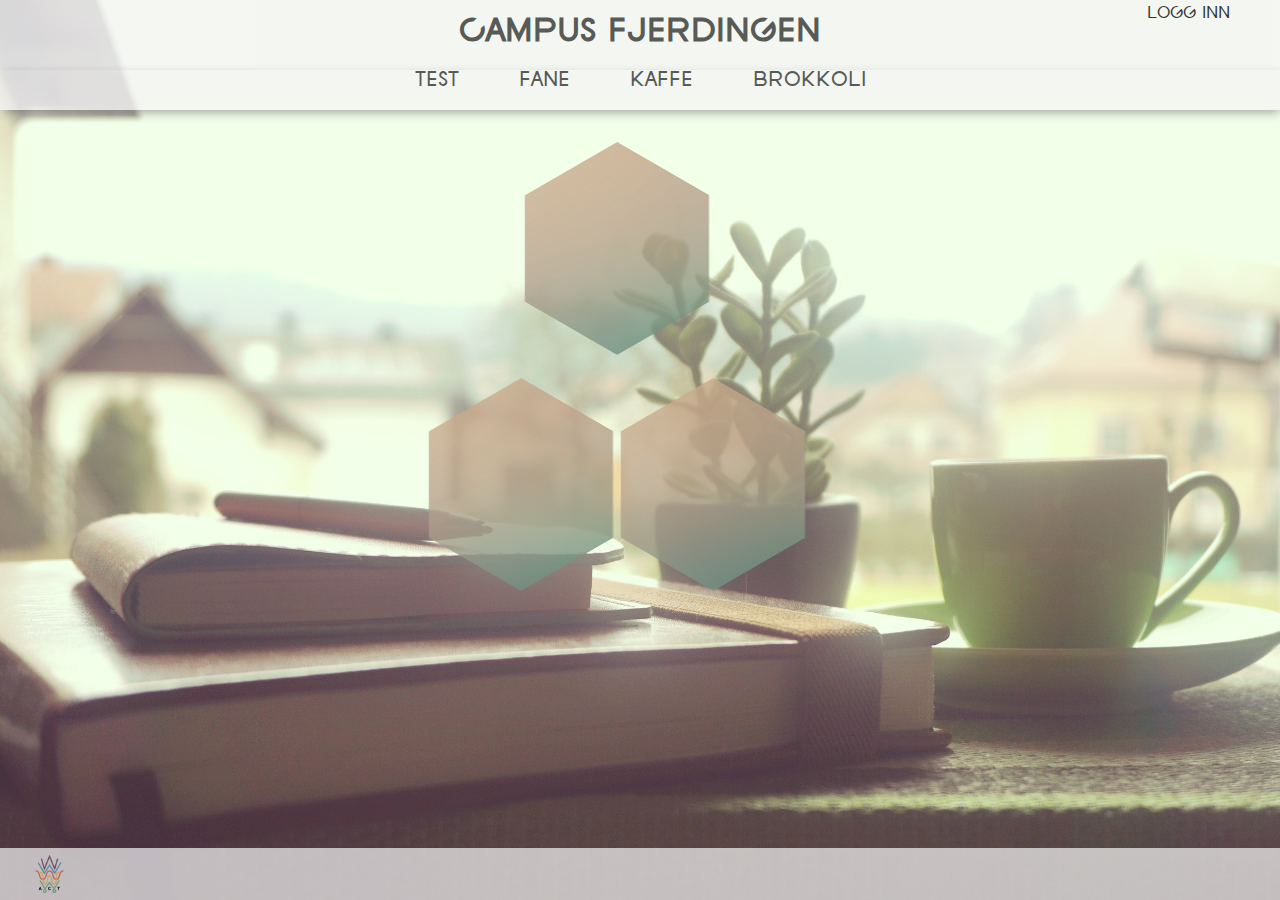
==== Hovedside_Kode/index.html @ 4a8763cb "Ny mappe med endringer til hovedside" ====
<!doctype html>

<html lang="en">
<head>
  <meta charset="utf-8">
  <meta name="viewport" content="width=device-width, initial-scale=1">
<link rel="stylesheet" type="text/css" href="hexStyle.css"> 
    

  <title>Tittel</title>
    <style>
        
        
        *{
            margin: 0px;
            padding: 0px;
        }
        
        @font-face{
            font-family: 'font';
            src: url(fonter/newrepublic/SF%20New%20Republic.ttf);
        }
        
        html, body, #wrapper {
            height: 100%;
            width: 100%;
            background-image: url(Design/BGs/cup_bg.jpg);
            background-size: 100% 100%;
            font-family: 'font', sans-serif;
            text-transform: uppercase;
            position: relative;
        }
        
        #headerContainer{
            height: 70px;
            position: relative;
            min-width: 50%;
            max-width: 100%;
            z-index: 1;
            white-space: nowrap;
            
        }
        
        #navMenuTop{
            width: 100%;
            height: 100%;
            text-align: center;
            background-color: rgb(245,245,245);
            opacity: 0.8;
             white-space: nowrap;
        }
        
        #fjerdingen{
            position: relative;
            top: 15px;
             white-space: nowrap;
        }
        
        /*--Navigation--*/
        a{
            text-decoration: none;
            color: rgb(50,50,50)
        }
        
        #login{
            right: 50px;
            position: absolute;
            top: 5px;
             white-space: nowrap;
        }

        #menu{
            border-width:1px 0;
            list-style:none;
            margin:0;
            padding:0;
            text-align:center;
            font-size: 0;
            background-color: rgb(245,245,245);
            opacity: 0.8;
            height: 40px;
            box-shadow: 2px 4px 10px -2px #888888;
        }
       
        #menu li {
            text-align: center; 
            display: inline-block;
            padding-bottom: 3px;    
            text-align: center;
            margin: 0 1.5em;
            font-size: 20px;
            
        }
        
        #menu a{
            border-bottom: 3px solid transparent;
            -webkit-transition: border 0.2s ease-in-out;
            -moz-transition: border 0.2s ease-in-out;
            -o-transition: border 0.2s ease-in-out;
            transition: border 0.2s ease-in-out;
            padding-bottom: 5px;
        }
        
        
        #menu a:hover{
            border-bottom: 3px solid rgb(100,100,100);
        }
        
        /*--!Navigation--*/
        
        /*-Footer-*/
        
        #footerContainer{
            min-width: 100%;
            position: absolute;
            height: 52px;
            bottom: 0;
            background-color: rgb(245,245,245);
            opacity: 0.7;
            box-sizing: border-box;
            padding: 10px 20px;
            list-style: none;   
            float: left;
            white-space: nowrap;
            overflow: hidden;
        }
        
        #logo{
            top: 5px;
            left: 25px;
            position: absolute;
            
        }
        /*-!Footer-*/   
        
        /*--HexMeny--*/
        
        #hexMenyContainer{
            max-height: 40%;
            max-width: 75%;
            min-height: 75%;
            top: 8%;
            margin: auto;
            position:relative;
            overflow: hidden;
    
            
        }
        
        #hexOne{
            position:absolute;
            left: 38%;
        }
        
        #hexTwo{
            position: absolute;
            left: 28%;
            top: 35%;
        }
        
        #hexThree{
            position: absolute;
            top: 35%;
            left: 48%;
        }
    </style>  

</head>

<body>
    <div id="wrapper">
        <header>
        <div id="headerContainer">
            <div id="navMenuTop">
               <h1><a id="fjerdingen" href="index.html">CAMPUS FJERDINGEN</a></h1>
                <p id="login">Logg inn</p>
            </div>
                <div id="navMenuBottom">
                    <nav>
                        <ul id="menu">    
                            <li><a href="#">Test</a></li>
                            <li><a href="#">Fane</a></li>
                            <li><a href="#">Kaffe</a></li>
                            <li><a href="#">Brokkoli</a></li>
                        </ul>
                    </nav>
                </div>
             </div>
        </header>
        <footer>
            <div id="footerContainer">
                    <img id="logo" src="images/logo.png" width="50px" height="50px">
            </div>
        
        </footer>
        <div id="hexMenyContainer">
            <ul id="hexGrid">
                <li id ="hexOne" class ="hex">
                     <a class ="hexIn" href="#">
                        <img src="Design/BGs/Blured/Blurred%20backgrounds%20by%20Dreamstale%20(4).jpg">
                        <h1>Workshops</h1>
                        <p>Opprett eller meld deg på workshops</p>
                     </a>
                 </li>
                 <li id ="hexTwo" class ="hex">
                     <a class ="hexIn" href="#">
                        <img src="Design/BGs/Blured/Blurred%20backgrounds%20by%20Dreamstale%20(4).jpg">
                        <h1>Kurs</h1>
                        <p>Kurs av og for elever</p>
                     </a>
                 </li>
                <li id ="hexThree" class ="hex">
                     <a class ="hexIn" href="#">
                        <img src="Design/BGs/Blured/Blurred%20backgrounds%20by%20Dreamstale%20(4).jpg">
                        <h1>Sosialt</h1>    
                        <p>Se hva som skjer på og utenfor Campus Fjerdingen</p>
                     </a>
                 </li> 
            </ul>
        </div>
    </div>  
</body>

</html>
---- Hovedside_Kode/hexStyle.css ----
* {
    margin: 0;
    padding: 0;
}

        #hexGrid:after {
    content: "";
    display: block;
    clear: both;
}
        
        .hex {
    position: relative;
    list-style-type: none;
    float: left;
    overflow: hidden;
    visibility: hidden;
    outline:1px solid transparent; /* fix for jagged edges in FF on hover transition */
    -webkit-transform: rotate(-60deg) skewY(30deg) translatez(-1px);
        -ms-transform: rotate(-60deg) skewY(30deg) translatez(-1px);
            transform: rotate(-60deg) skewY(30deg) translatez(-1px);
}
        
        .hex * {
    position: absolute;
    visibility: visible;
    outline:1px solid transparent; /* fix for jagged edges in FF on hover transition */
}
        .hexIn {
    display:block;
    width: 100%;
    height: 100%;
    text-align: center;
    color: #fff;
    overflow: hidden;
    -webkit-transform: skewY(-30deg) rotate(60deg);
        -ms-transform: skewY(-30deg) rotate(60deg);
            transform: skewY(-30deg) rotate(60deg);
}
        .hex img {
	opacity: 0.8;
    left: -100%;
    right: -100%;
    width: auto;
    height: 100%;
    margin: 0 auto;
	transform: rotate(180deg);
}

.hex h1, .hex p {
    width: 100%;
    left:-1%; /* prevent line on the right where background doesn't cover image */
    padding: 5%;
    box-sizing:border-box;
    background-color: rgba(120, 128, 128, 0.8);
    font-weight: 300;
    -webkit-transition:  -webkit-transform .2s ease-out, opacity .3s ease-out;
            transition:          transform .2s ease-out, opacity .3s ease-out;
}
.hex h1 {
    bottom: 50%;
    padding-top:50%;
    font-size: 1.5em;
    z-index: 1;
    -webkit-transform:translateY(-100%) translatez(-1px);
        -ms-transform:translateY(-100%) translatez(-1px);
            transform:translateY(-100%) translatez(-1px);
}
.hex h1:after {
    content: '';
    position: absolute;
    bottom: 0;
    left: 45%;
    width: 10%;
    text-align: center;
    border-bottom: 1px solid #fff;
}
.hex p {
    top: 50%;
    padding-bottom:50%;
    -webkit-transform:translateY(100%) translatez(-1px);
        -ms-transform:translateY(100%) translatez(-1px);
            transform:translateY(100%) translatez(-1px);
}

        .hexIn:hover h1, .hexIn:focus h1,
.hexIn:hover p, .hexIn:focus p{
    -webkit-transform:translateY(0%) translatez(-1px);
        -ms-transform:translateY(0%) translatez(-1px);
            transform:translateY(0%) translatez(-1px);
}
       
    .hex {
        width: 19.2%; /* = (100-4) / 5 */
        padding-bottom: 22.170%; /* =  width / sin(60deg) */
    
    }
   
}
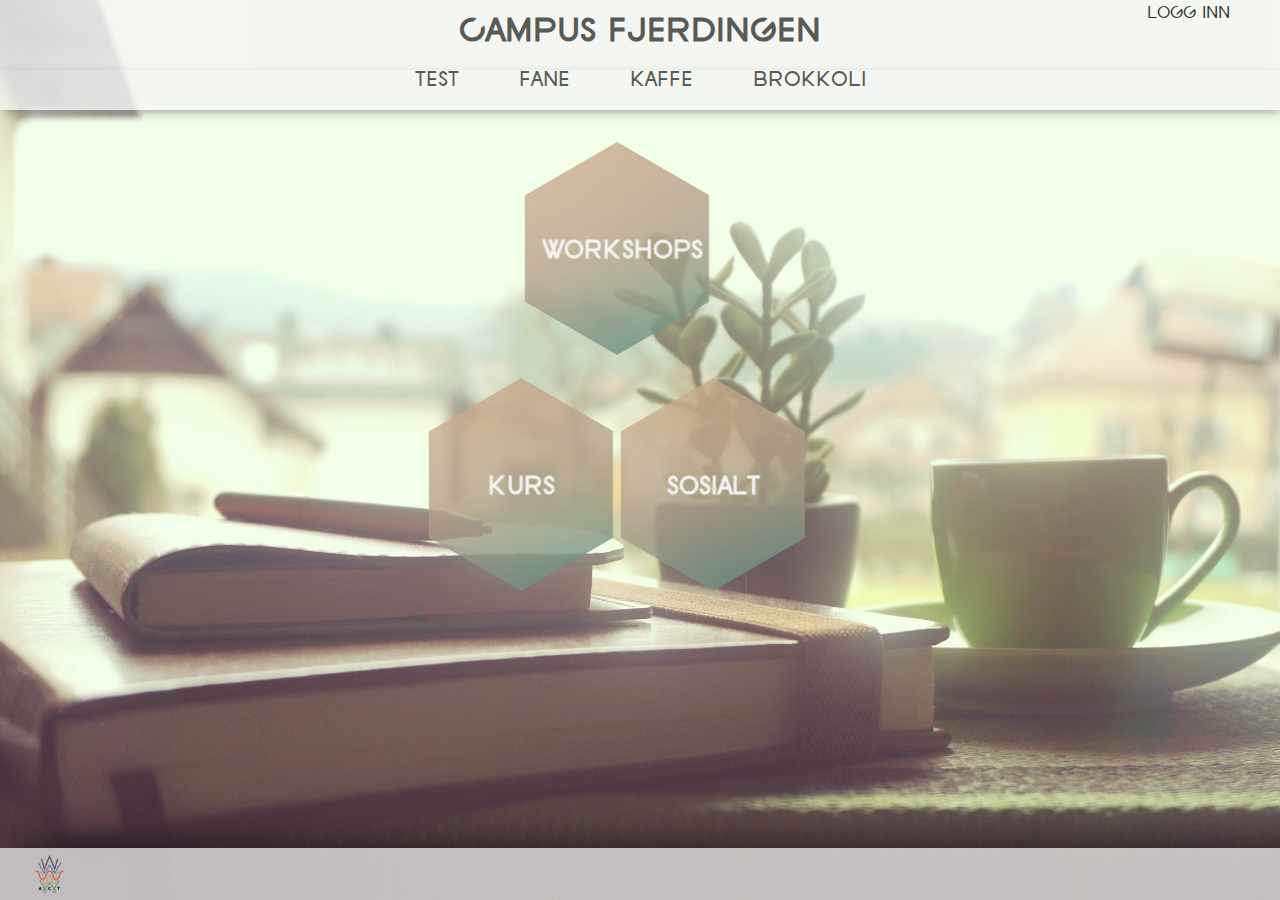
==== commit 54df85fe: "Oppdatert hovedside kode" ====
--- a/Hovedside_Kode/index.html
+++ b/Hovedside_Kode/index.html
@@ -123,6 +123,7 @@
             float: left;
             white-space: nowrap;
             overflow: hidden;
+            box-shadow: 42px 24px 40px 23px black;
         }
         
         #logo{
@@ -198,6 +199,7 @@
                 <li id ="hexOne" class ="hex">
                      <a class ="hexIn" href="#">
                         <img src="Design/BGs/Blured/Blurred%20backgrounds%20by%20Dreamstale%20(4).jpg">
+                         <h2 class="banan">Workshops</h2>
                         <h1>Workshops</h1>
                         <p>Opprett eller meld deg på workshops</p>
                      </a>
@@ -205,6 +207,7 @@
                  <li id ="hexTwo" class ="hex">
                      <a class ="hexIn" href="#">
                         <img src="Design/BGs/Blured/Blurred%20backgrounds%20by%20Dreamstale%20(4).jpg">
+                         <h2 class="banan">Kurs</h2>
                         <h1>Kurs</h1>
                         <p>Kurs av og for elever</p>
                      </a>
@@ -212,6 +215,7 @@
                 <li id ="hexThree" class ="hex">
                      <a class ="hexIn" href="#">
                         <img src="Design/BGs/Blured/Blurred%20backgrounds%20by%20Dreamstale%20(4).jpg">
+                         <h2 class="banan">Sosialt</h2>
                         <h1>Sosialt</h1>    
                         <p>Se hva som skjer på og utenfor Campus Fjerdingen</p>
                      </a>
--- a/Hovedside_Kode/hexStyle.css
+++ b/Hovedside_Kode/hexStyle.css
@@ -38,7 +38,7 @@
     -webkit-transform: skewY(-30deg) rotate(60deg);
         -ms-transform: skewY(-30deg) rotate(60deg);
             transform: skewY(-30deg) rotate(60deg);
-}
+}   
         .hex img {
 	opacity: 0.8;
     left: -100%;
@@ -48,6 +48,35 @@
     margin: 0 auto;
 	transform: rotate(180deg);
 }
+
+#hexOne h2{
+    text-align: center;
+    top: 45%;
+    padding-left: 10%;
+    color: rgb(245,245,245);
+
+}
+
+#hexTwo h2{
+    text-align: center;
+    top: 45%;
+    padding-left: 32%;
+    color: rgb(245,245,245);
+
+}
+
+#hexThree h2{
+    text-align: center;
+    top: 45%;
+    padding-left: 25%;
+    color: rgb(245,245,245);
+
+}
+
+.hexIn:hover h2{
+     color: transparent !important;
+}
+
 
 .hex h1, .hex p {
     width: 100%;
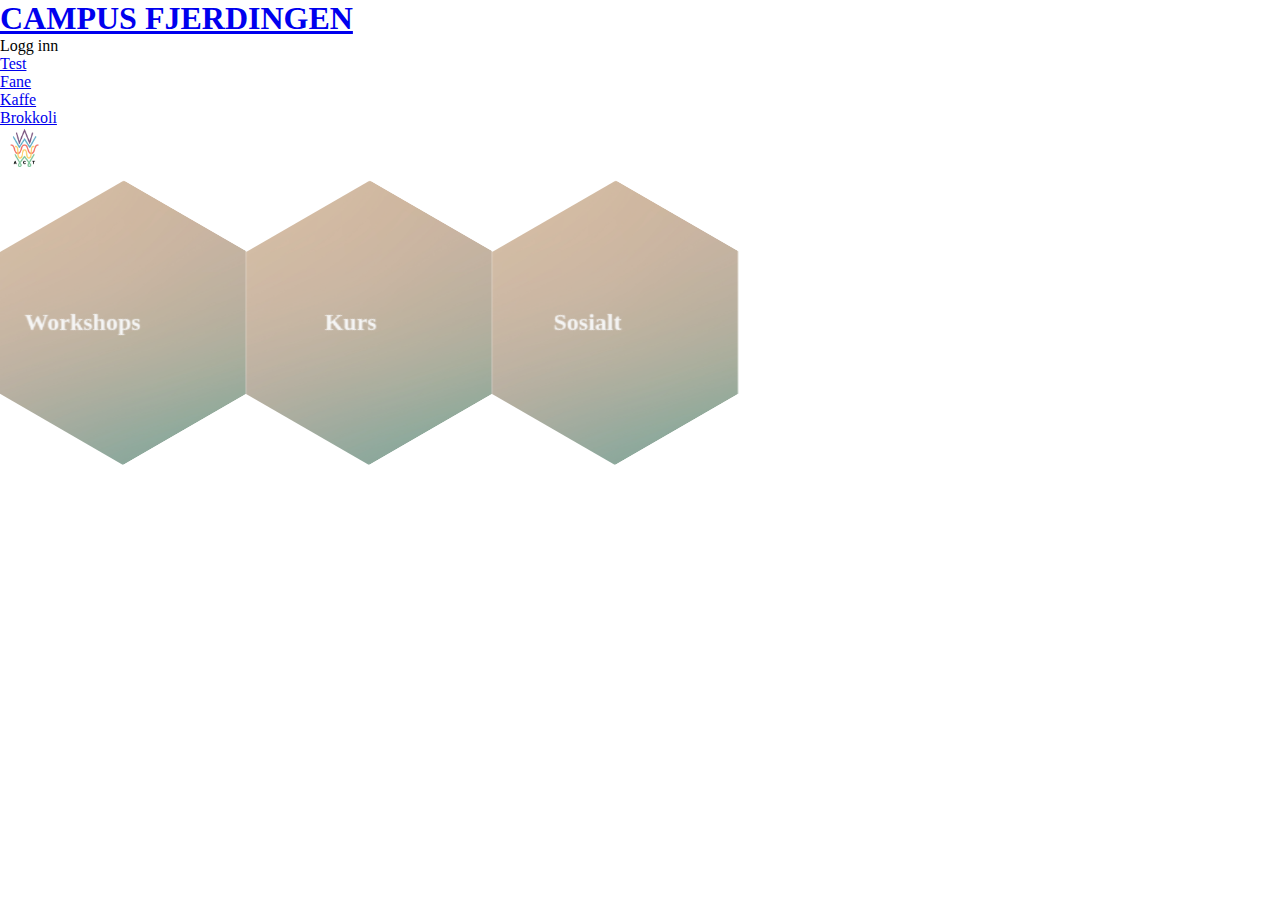
==== commit e67192ba: "Solution_01 med lenker :):)" ====
--- a/Hovedside_Kode/index.html
+++ b/Hovedside_Kode/index.html
@@ -3,169 +3,12 @@
 <html lang="en">
 <head>
   <meta charset="utf-8">
-  <meta name="viewport" content="width=device-width, initial-scale=1">
-<link rel="stylesheet" type="text/css" href="hexStyle.css"> 
+  <meta name="viewport" content="width=device-width,minimum-scale=1.0,maximum-scale=10.0,initial-scale=1.0,user-scalable=no">
+  <link rel="stylesheet" type="text/css" href="index_CSS.css">
+    <link rel="stylesheet" type="text/css" href="hexStyle.css">
     
 
   <title>Tittel</title>
-    <style>
-        
-        
-        *{
-            margin: 0px;
-            padding: 0px;
-        }
-        
-        @font-face{
-            font-family: 'font';
-            src: url(fonter/newrepublic/SF%20New%20Republic.ttf);
-        }
-        
-        html, body, #wrapper {
-            height: 100%;
-            width: 100%;
-            background-image: url(Design/BGs/cup_bg.jpg);
-            background-size: 100% 100%;
-            font-family: 'font', sans-serif;
-            text-transform: uppercase;
-            position: relative;
-        }
-        
-        #headerContainer{
-            height: 70px;
-            position: relative;
-            min-width: 50%;
-            max-width: 100%;
-            z-index: 1;
-            white-space: nowrap;
-            
-        }
-        
-        #navMenuTop{
-            width: 100%;
-            height: 100%;
-            text-align: center;
-            background-color: rgb(245,245,245);
-            opacity: 0.8;
-             white-space: nowrap;
-        }
-        
-        #fjerdingen{
-            position: relative;
-            top: 15px;
-             white-space: nowrap;
-        }
-        
-        /*--Navigation--*/
-        a{
-            text-decoration: none;
-            color: rgb(50,50,50)
-        }
-        
-        #login{
-            right: 50px;
-            position: absolute;
-            top: 5px;
-             white-space: nowrap;
-        }
-
-        #menu{
-            border-width:1px 0;
-            list-style:none;
-            margin:0;
-            padding:0;
-            text-align:center;
-            font-size: 0;
-            background-color: rgb(245,245,245);
-            opacity: 0.8;
-            height: 40px;
-            box-shadow: 2px 4px 10px -2px #888888;
-        }
-       
-        #menu li {
-            text-align: center; 
-            display: inline-block;
-            padding-bottom: 3px;    
-            text-align: center;
-            margin: 0 1.5em;
-            font-size: 20px;
-            
-        }
-        
-        #menu a{
-            border-bottom: 3px solid transparent;
-            -webkit-transition: border 0.2s ease-in-out;
-            -moz-transition: border 0.2s ease-in-out;
-            -o-transition: border 0.2s ease-in-out;
-            transition: border 0.2s ease-in-out;
-            padding-bottom: 5px;
-        }
-        
-        
-        #menu a:hover{
-            border-bottom: 3px solid rgb(100,100,100);
-        }
-        
-        /*--!Navigation--*/
-        
-        /*-Footer-*/
-        
-        #footerContainer{
-            min-width: 100%;
-            position: absolute;
-            height: 52px;
-            bottom: 0;
-            background-color: rgb(245,245,245);
-            opacity: 0.7;
-            box-sizing: border-box;
-            padding: 10px 20px;
-            list-style: none;   
-            float: left;
-            white-space: nowrap;
-            overflow: hidden;
-            box-shadow: 42px 24px 40px 23px black;
-        }
-        
-        #logo{
-            top: 5px;
-            left: 25px;
-            position: absolute;
-            
-        }
-        /*-!Footer-*/   
-        
-        /*--HexMeny--*/
-        
-        #hexMenyContainer{
-            max-height: 40%;
-            max-width: 75%;
-            min-height: 75%;
-            top: 8%;
-            margin: auto;
-            position:relative;
-            overflow: hidden;
-    
-            
-        }
-        
-        #hexOne{
-            position:absolute;
-            left: 38%;
-        }
-        
-        #hexTwo{
-            position: absolute;
-            left: 28%;
-            top: 35%;
-        }
-        
-        #hexThree{
-            position: absolute;
-            top: 35%;
-            left: 48%;
-        }
-    </style>  
-
 </head>
 
 <body>
@@ -197,7 +40,7 @@
         <div id="hexMenyContainer">
             <ul id="hexGrid">
                 <li id ="hexOne" class ="hex">
-                     <a class ="hexIn" href="#">
+                     <a class ="hexIn" href="../Kode%2520Undersider/subpage_workshop.html">
                         <img src="Design/BGs/Blured/Blurred%20backgrounds%20by%20Dreamstale%20(4).jpg">
                          <h2 class="banan">Workshops</h2>
                         <h1>Workshops</h1>
@@ -205,7 +48,7 @@
                      </a>
                  </li>
                  <li id ="hexTwo" class ="hex">
-                     <a class ="hexIn" href="#">
+                     <a class ="hexIn" href="../Kode%2520Undersider/subpage_kurs.html">
                         <img src="Design/BGs/Blured/Blurred%20backgrounds%20by%20Dreamstale%20(4).jpg">
                          <h2 class="banan">Kurs</h2>
                         <h1>Kurs</h1>
@@ -213,7 +56,7 @@
                      </a>
                  </li>
                 <li id ="hexThree" class ="hex">
-                     <a class ="hexIn" href="#">
+                     <a class ="hexIn" href="../Kode%2520Undersider/subpage_sosialt.html">
                         <img src="Design/BGs/Blured/Blurred%20backgrounds%20by%20Dreamstale%20(4).jpg">
                          <h2 class="banan">Sosialt</h2>
                         <h1>Sosialt</h1>    
